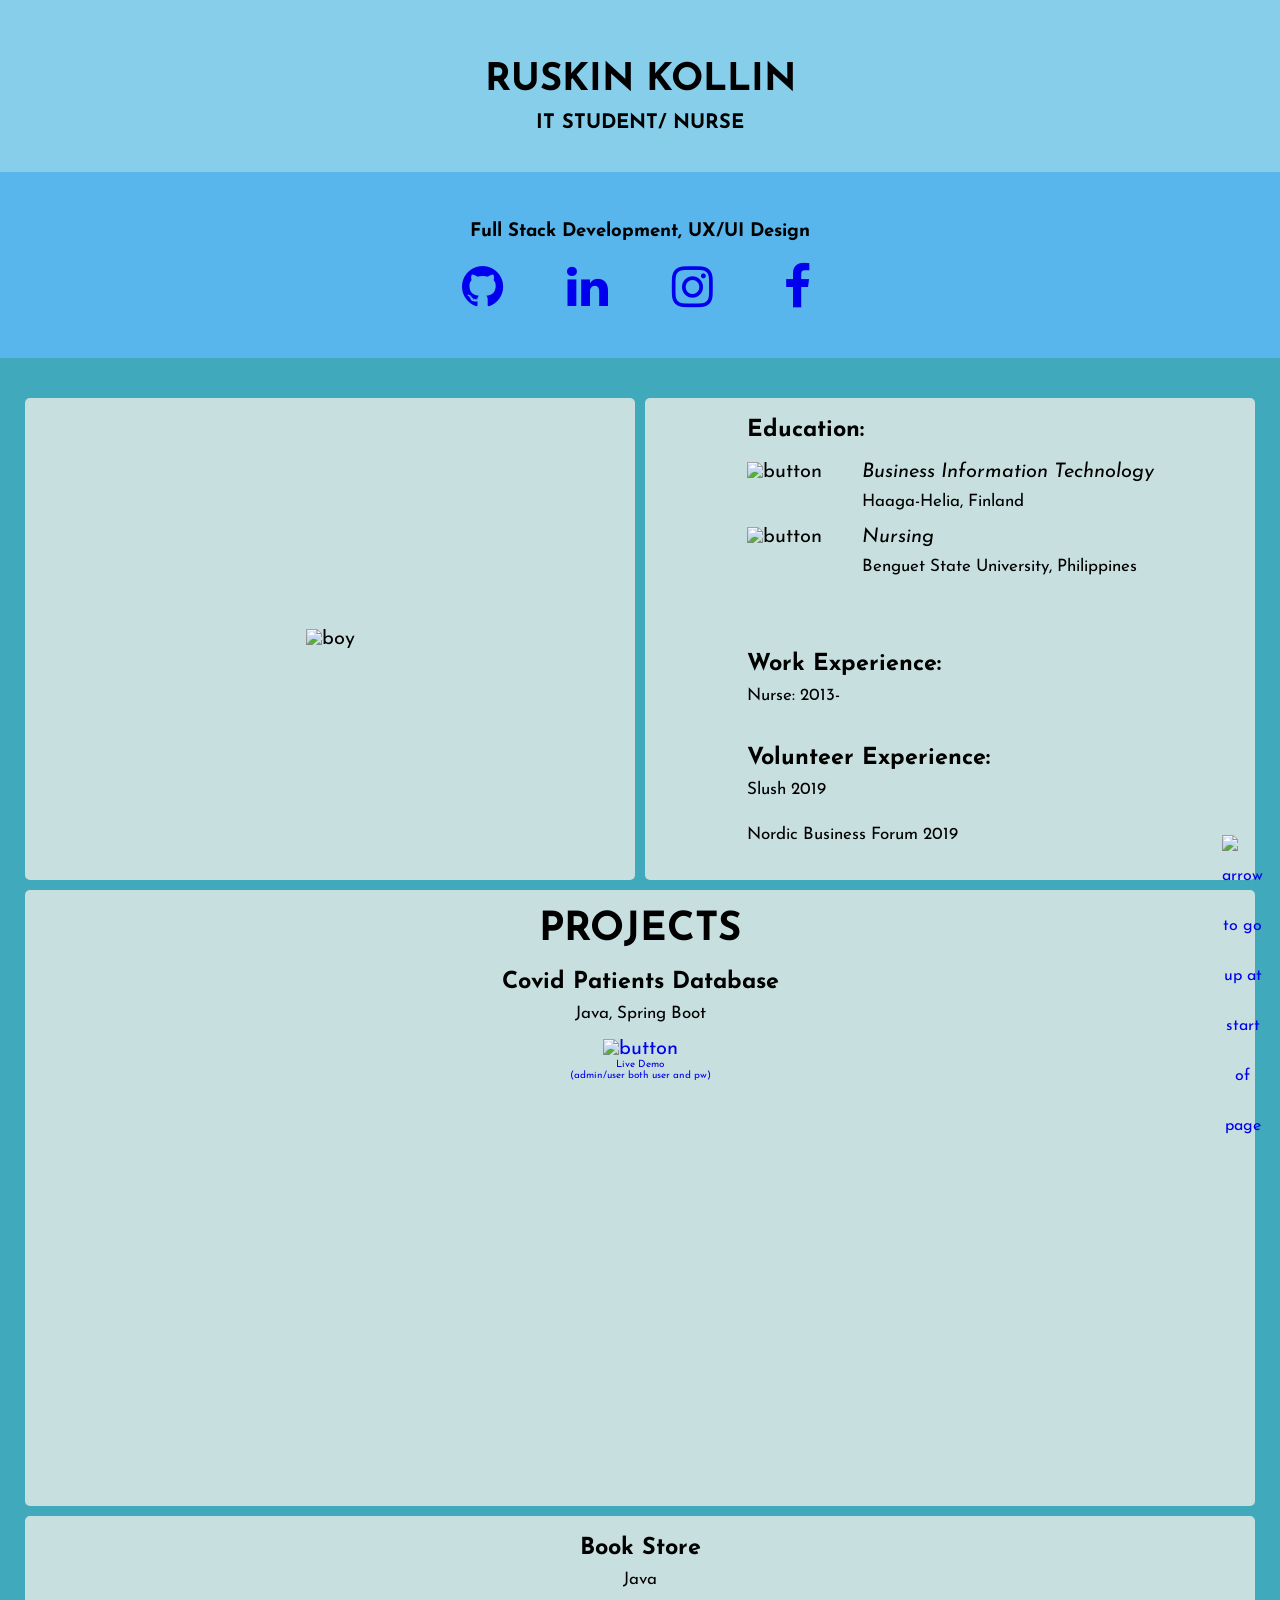
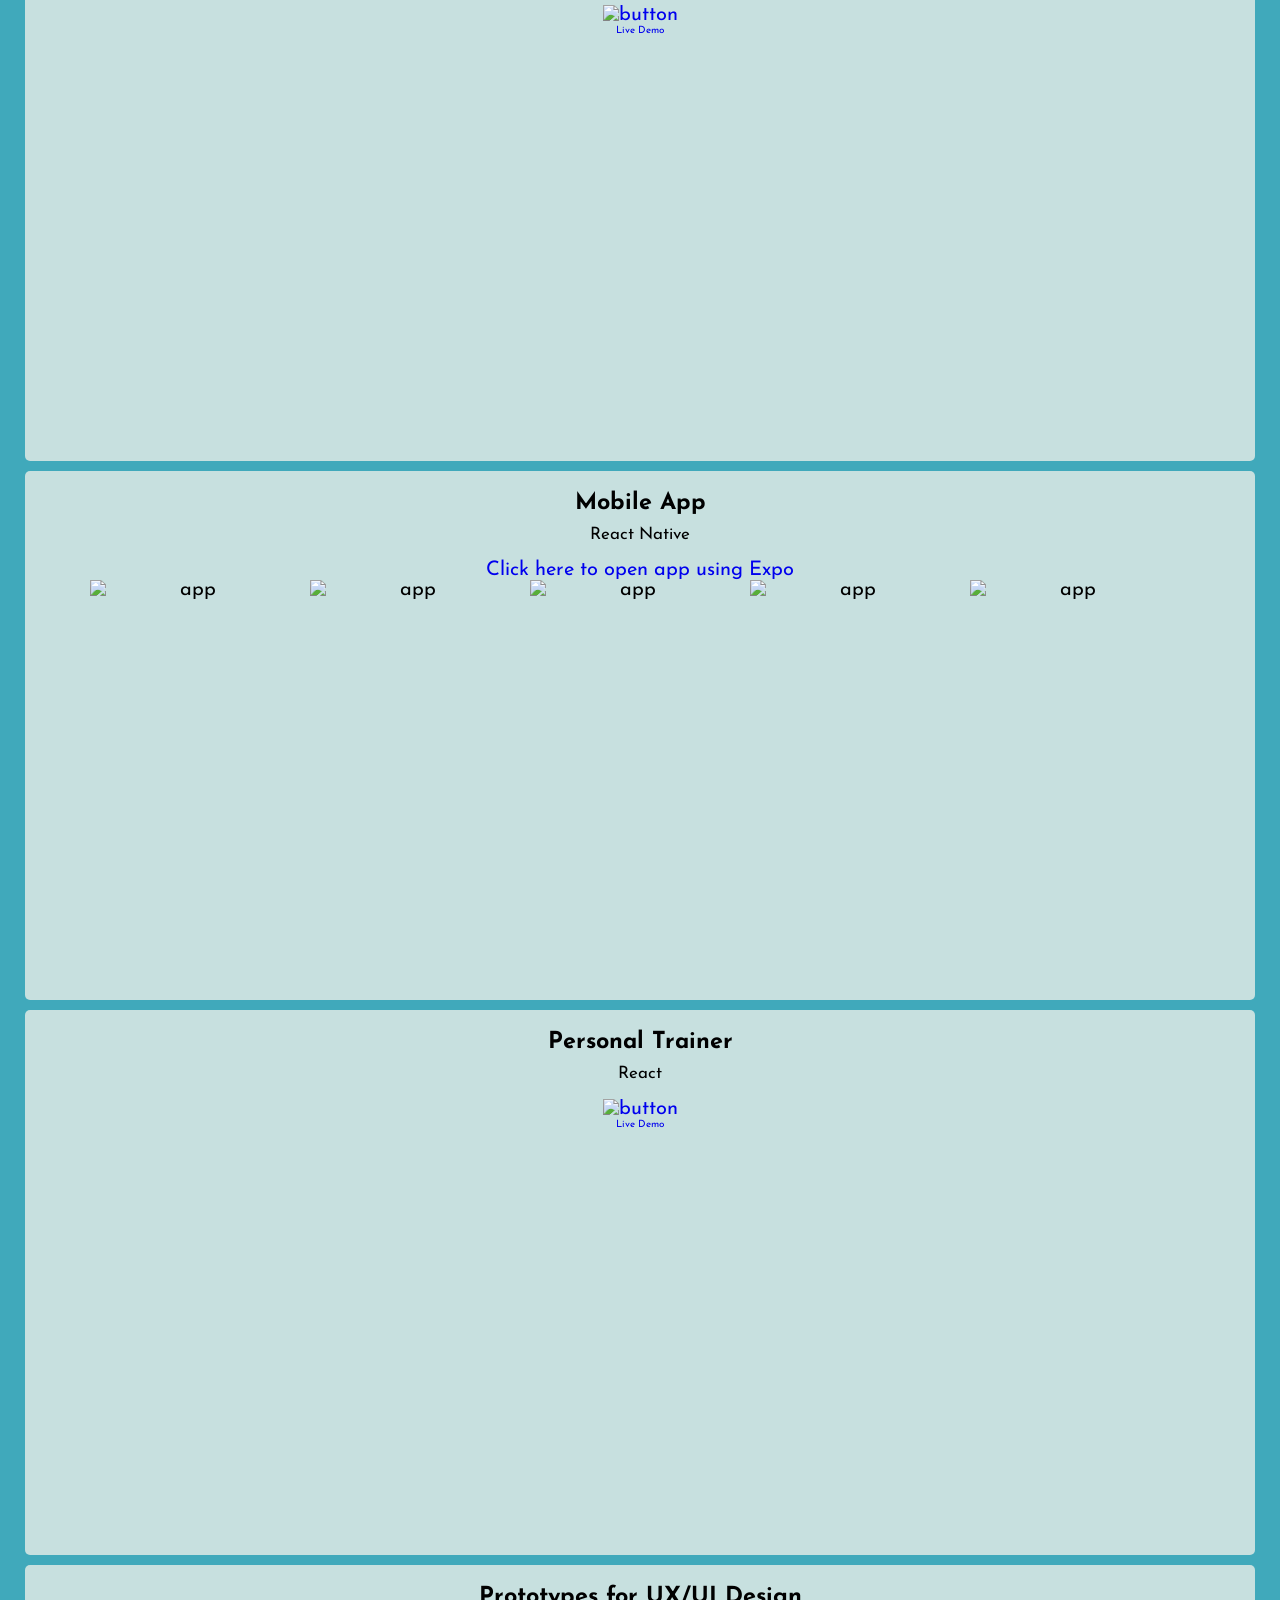
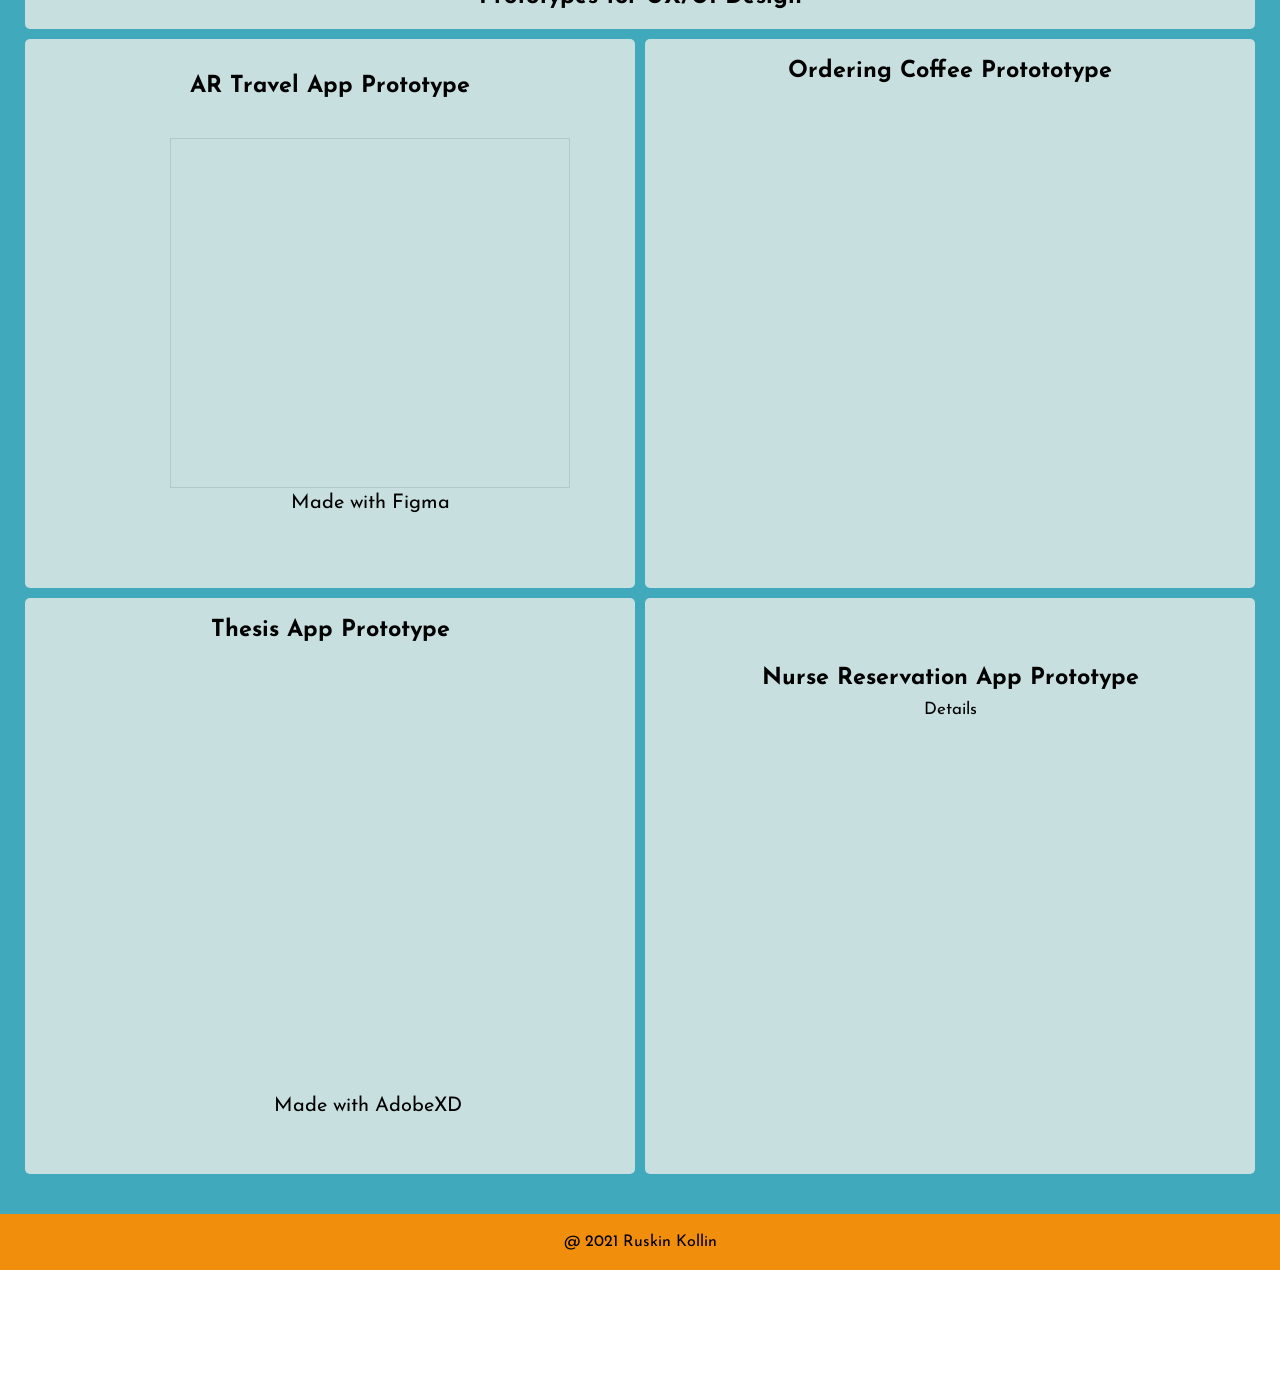
==== index.html @ a79ca970 "changes" ====
<!DOCTYPE html>
<html lang="en">

<head>
  <title>Portfolio</title>
  <meta charset="UTF-8">
  <meta name="viewport" content="width=device-width, initial-scale=1.0">
  <link href="portfolio.css" rel="stylesheet" type="text/css" />
  <link rel="stylesheet" href="https://cdnjs.cloudflare.com/ajax/libs/font-awesome/4.7.0/css/font-awesome.min.css">
</head>

<body>
  <div class="mainContainer" id="home">
    <div class="banner_image">
      <div class="banner_content">
        <h1>Ruskin Kollin<br>
          <span>IT Student/ Nurse</span>
        </h1>
      </div>
    </div>
  </div>

  <div class="row">
    <div class="intro">
      <h3>Full Stack Development, UX/UI Design</h3>
      <div class="fonts">
        <a href="https://github.com/ruskollin" target="_blank" rel="noopener noreferrer">
          <i class="fa fa-github fa-20x" title="Github Link"></i></a>
      </div>
      <div class="fonts">
        <a href="https://www.linkedin.com/in/ruskinkollin/" target="_blank" rel="noopener noreferrer">
          <i class="fa fa-linkedin fa-10x" title="LinkedIn Link"></i></a>
      </div>
      <div class="fonts">
        <a href="https://www.instagram.com/niksur/" target="_blank" rel="noopener noreferrer">
          <i class="fa fa-instagram fa-10x" title="Instagram Link"></i></a>
      </div>
      <div class="fonts">
        <a href="https://www.facebook.com/ruskin.kollin/" target="_blank" rel="noopener noreferrer">
          <i class="fa fa-facebook fa-10x" title="Facebook Link"></i></a>
      </div>
    </div>
  </div>



  <div class="bodyContainer">
    <div class="container">



      <!-- 1st div -->
      <div class="box">
        <div class="content">
          <img style="width: 400px" src="boy2.jpg" alt="boy">
        </div>
      </div>

      <!-- 2nd div -->
      <div class="box">
        <div style="text-align: left" class="content">
          <h3>Education:</h3>
          <div style="display: flex; margin-top: 20px">
            <div style="margin-right: 40px">
              <img style="width:70px" src="hhlogo.svg" alt="button">
            </div>
            <div>
              <i>Business Information Technology</i>
              <p>Haaga-Helia, Finland</p>
            </div>
          </div>
          <div style="display: flex; margin-bottom: 60px;">
            <div style="margin-right: 40px">
              <img style="width:70px" src="bsulogo.png" alt="button">
            </div>
            <div>
              <i>Nursing</i>
              <p>Benguet State University, Philippines</p>
            </div>
          </div>
          <h3>Work Experience:</h3>
          <p>Nurse: 2013-</p>
          <p></p>
          <h3>Volunteer Experience:</h3>
          <p>Slush 2019</p>
          <p>Nordic Business Forum 2019</p>
        </div>
      </div>

      <!-- 3rd div -->
      <div class="box">
        <div class="content">
          <h1>PROJECTS</h1>
          <br />
          <h3>Covid Patients Database </h3>
          <p>Java, Spring Boot</p>
          <figure>
            <a href="https://covidpatients.herokuapp.com/">
              <img style="width:5%; height: 5%" src="button.gif" alt="button">
              <figcaption style="font-size: 10px">Live Demo <br> (admin/user both user and pw)</figcaption>
            </a>
          </figure>

          <video id="vidSize" width="600" height="400" playsinline autoplay muted loop>
            <source src="Patient List.mp4" type="video/mp4">
        </div>
      </div>
      <!-- 4th div -->
      <!-- <div class="box">
            <div class="content">
              <h3>Car Shop</h3>
                <p>Details</p>
            </div>
          </div> -->

      <!-- 5th div -->
      <div class="box">
        <div class="content">
          <h3>Book Store</h3>
          <p>Java</p>
          <figure>
            <a href="https://bookstore-kollin.herokuapp.com/">
              <img style="width:9%; height: 9%" src="button.gif" alt="button">
              <figcaption style="font-size: 10px">Live Demo</figcaption>
            </a>
          </figure>
          <video width="600" height="400" playsinline autoplay muted loop>
            <source src="Booklist.mp4" type="video/mp4">
          </video>
        </div>
      </div>

      <!-- 6th div -->
      <div class="box">
        <div class="content">
          <h3>Mobile App</h3>
          <p>React Native</p>
          <a href="https://expo.io/@ruskollin/air-quality-index-app">Click here to open app using Expo</a>
          <div style="display: flex">
            <img style="width:200px; height: 400px; margin-right: 20px" src="HomePage1.jpg" alt="app">
            <img style="width:200px; height: 400px; margin-right: 20px" src="Favorites.jpg" alt="app">
            <img style="width:200px; height: 400px; margin-right: 20px" src="HomePage2.jpg" alt="app">
            <img style="width:200px; height: 400px; margin-right: 20px" src="Search.jpg" alt="app">
            <img style="width:200px; height: 400px; margin-right: 20px" src="Location.jpg" alt="app">
          </div>
        </div>
      </div>

      <!-- 7th div -->
      <div class="box">
        <div class="content">
          <h3>Personal Trainer</h3>
          <p>React</p>
          <figure>
            <a href="https://gymtraining.herokuapp.com/">
              <img style="width:6%; height: 6%" src="button.gif" alt="button">
              <figcaption style="font-size: 10px">Live Demo</figcaption>
            </a>
          </figure>
          <video width="800" height="400" playsinline autoplay muted loop>
            <source src="GymTraining.mp4" type="video/mp4">
          </video>
        </div>
      </div>

      <!-- 8 -->
      <div class="box">
        <div class="content">
          <h3>Prototypes for UX/UI Design</h3>
        </div>
      </div>

      <!-- 8 -->
      <div class="box">
        <div class="content">
          <h3>AR Travel App Prototype</h3>
          <div class="block">
            <div class="child">
              <figure>
                <iframe style="border: 1px solid rgba(0, 0, 0, 0.1);" width="400" height="350"
                  src="https://www.figma.com/embed?embed_host=share&url=https%3A%2F%2Fwww.figma.com%2Fproto%2FPbHh7mIb3zvXwPvwA0sceT%2FAR-app%3Fnode-id%3D166%253A123%26viewport%3D-6605%252C3367%252C0.9336543679237366%26scaling%3Dscale-down"
                  allowfullscreen></iframe>
                <figcaption>Made with Figma</figcaption>
              </figure>
            </div>
          </div>
        </div>
      </div>

      <!-- 9 -->
      <div class="box">
        <div class="content">
          <h3>Ordering Coffee Protototype</h3>
          <div class="block">
            <div class="child">
              <figure>
                <iframe src="https://marvelapp.com/4e49e8h?emb=1&iosapp=false&frameless=false" width="400" height="400"
                  allowTransparency="true" frameborder="0"></iframe>
              </figure>
            </div>
          </div>
        </div>
      </div>

      <!-- 10 -->
      <div class="box">
        <div class="content">
          <h3>Thesis App Prototype</h3>
          <div class="block">
            <div class="child">
              <figure>
                <iframe width="375" height="412"
                  src="https://xd.adobe.com/embed/da83b2c5-ec9d-42de-b428-99643cfb1c7b-8fd0/?fullscreen" frameborder="0"
                  allowfullscreen></iframe>
                <figcaption>Made with AdobeXD</figcaption>
              </figure>
            </div>
          </div>
        </div>
      </div>

      <!-- 11 -->
      <div class="box">
        <div class="content">
          <h3>Nurse Reservation App Prototype</h3>
          <p>Details</p>
          <div class="child">
            <figure>
              <iframe src="https://marvelapp.com/4d0aif1?emb=1&iosapp=false&frameless=false" width="400" height="300"
                allowTransparency="true" frameborder="0"></iframe>
            </figure>
          </div>
        </div>
      </div>
    </div>
  </div>
  </div>
  </div>

  <div class="footer">
    <a href="#">@ 2021 Ruskin Kollin</a>
  </div>

  <div class="arrow">
    <a href="#home"><img src="up.png" title="Go up!" alt="arrow to go up at start of page"></a>
  </div>

</body>

</html>
---- portfolio.css ----
@import url('https://fonts.googleapis.com/css2?family=Allura&family=Josefin+Sans:wght@500&display=swap');

html {
  scroll-behavior: smooth;
}

*{
  margin: 0;
  padding: 0;
  box-sizing: border-box;
  outline: none;
  list-style:none;
  text-decoration: none;
  font-family: 'Josefin Sans', sans-serif;
}

p{
  margin-bottom: 15px;
  font-size: 17px;
  line-height: 20px;
  color: black;
  padding-top: 10px;
}

.mainContainer{
  position: relative;
}

/* Banner Image */
.banner_image{
  background-color: #87CEEB;
  margin-top: -10%;  /* Remove when gallery page is done. */
  width: 100%;
  height: 300px;
  display: flex;
  justify-content: center;
  align-items: flex-end;
}

.banner_content{
  text-align: center;
  color: rgb(0, 0, 0);
}

.banner_content h1{
  font-size: 38px;
  text-transform: uppercase;
  line-height: 38px;
  margin-bottom: 30px;
  transition: 2s;
}

.banner_content h1 span{
  color: #000000;
  font-size: 20px;
  transition: 2s;
}

.fonts {
  margin-top: 2%;
  margin-bottom: -20%;
  display: inline-block;
  width: 100px;
  height: 100px;
  justify-content: space-between;
  font-size: 300%;
}

.fonts:hover {
   transform: scale(1.5);
}


.row {
  padding: 50px 100px;
  background: #58b6ec;
}

/* Introduction */
.intro {
  flex: 100%;
  text-align: center;
}

.bodyContainer{
  display: flex;
  justify-content: center;
  align-self: center;
  min-height: 100vh;
  background-color: #40a9bb;
  /* background: url(summer.jpg) no-repeat fixed center; */
}

.container{
  position: relative;
  max-width: 100%;
  display: grid;
  grid-template-columns: repeat(auto-fill, minmax(300px, 1fr));
  grid-template-rows: minmax(100px, auto);
  margin: 40px;
  grid-auto-flow: dense;
  grid-gap: 10px;
}

.container .box{
  background: #c7e0df;
  padding: 20px;
  display: grid;
  font-size: 20px;
  place-items: center;
  text-align: center;
  transition: 0.5s;
  border-radius: 5px;
}


.container .box:hover{
  background: #ffddd3; 
}

.container .box:nth-child(1){
  grid-column: span 2;
  grid-row: span 1;
}

.container .box:nth-child(2){
  grid-column: span 2;
  grid-row: span 1;
}

.container .box:nth-child(3){
  grid-column: span 4;
  grid-row: span 1;
}

.container .box:nth-child(4){
  grid-column: span 4;
  grid-row: span 1;
}

.container .box:nth-child(5){
  grid-column: span 4;
  grid-row: span 1;
}


.container .box:nth-child(6){
  grid-column: span 4;
  grid-row: span 1;
}

.container .box:nth-child(7){
  grid-column: span 4;
  grid-row: span 1;
}
.container .box:nth-child(8){
  grid-column: span 2;
  grid-row: span 2;
}
.container .box:nth-child(9){
  grid-column: span 2;
  grid-row: span 2;
}

.container .box:nth-child(10){
  grid-column: span 2;
  grid-row: span 2;
}

.container .box:nth-child(11){
  grid-column: span 2;
  grid-row: span 2;
}

/* Footer */
.footer {
  width: 100%;
  padding: 20px;
  text-align: center;
  background-color: #f18e0c;
  /* background: url("summer.jpg") no-repeat top center; */
  background-size: cover;
}

.footer a{
  color: #000000;
}

/* Arrow */
.arrow{
  position: fixed;
  bottom: 25px;
  right: 18px;
  width: 40px;
  height: 40px;
  line-height: 50px;
  text-align: center;
  cursor: pointer;
}

.arrow img{
  width: 50px;
  height: 50px;
  z-index: 1;
  animation: rotation 2s infinite linear;
}

.arrow :hover{
  animation: paused;
}

@keyframes rotation {
  from {
    transform: rotate(0deg);
  }
  to {
    transform: rotate(359deg);
  }
}


.block {
  display: flex;
  flex-direction: row;
}

.child {
  flex: 1 0 15%;
  margin: 10%;
}

@media (max-width: 991px){
  .navbar{
      height: auto;
      flex-direction: column;
  }

  .navbar ul{
      flex-direction: column;
      text-align: center;
      margin-top: 15px;
  }

  .navbar ul li{
      margin-bottom: 5px;
  }

  .navbar .navbarItem ul li a{
      font-size: 23px;
  }

  .banner_image{
      height: 400px;
  }

  .banner_content{
      margin-top: 25px;
  }

  .row{
      padding: 20px 10px;
  }

  .container{
    grid-template-columns: minmax(auto, 1fr);
    grid-template-rows: minmax(auto, auto);
  }

  .container .box{
    grid-column: unset !important;
    grid-row: unset !important;
  }

/* Responsive layout - makes the two columns/boxes stack on top of each other instead of next to each other, on small screens */
@media (max-width: 600px) {
  * {
    width: 100%;
    height: auto;
  }

  img {
    width: 20%;
  }

  .banner_content{
    height: 100px;
    margin-top: -20px;
  }

  .mainContainer{
    margin-top: -250px;
  }
}
}
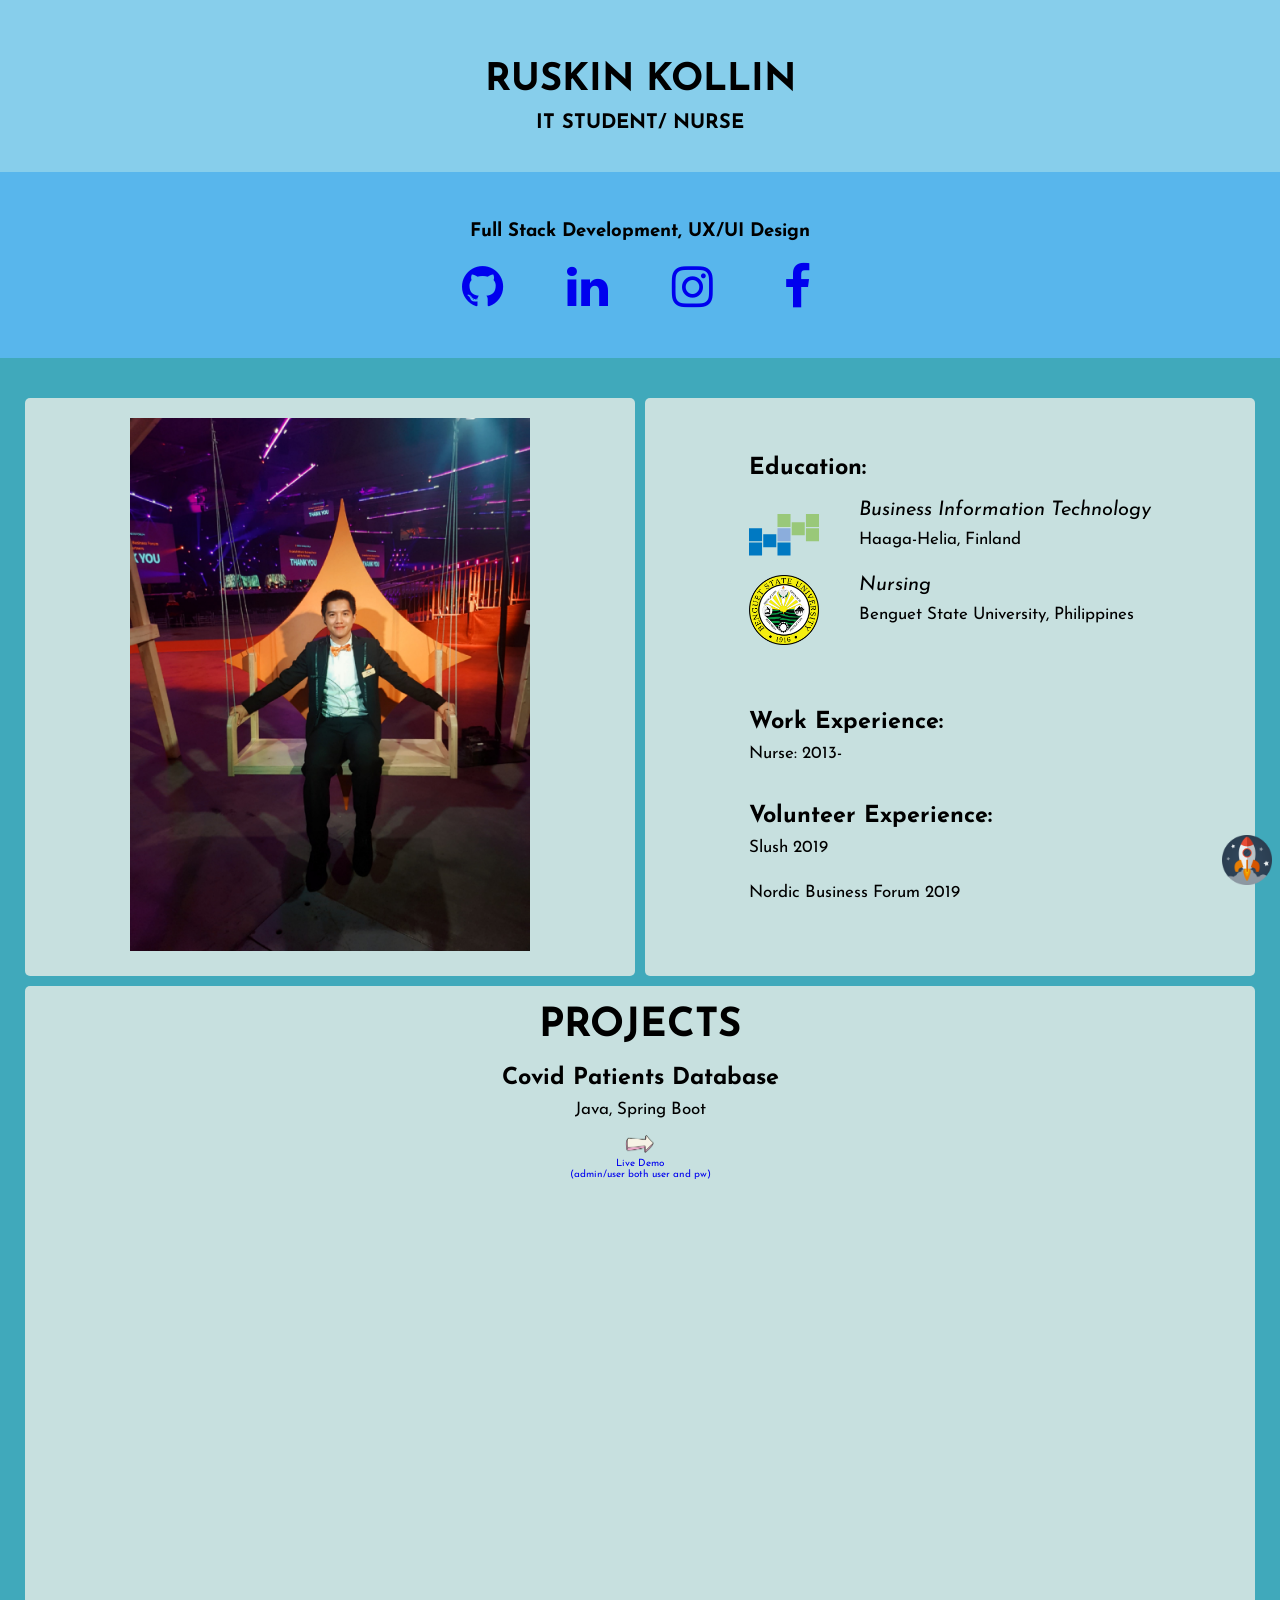
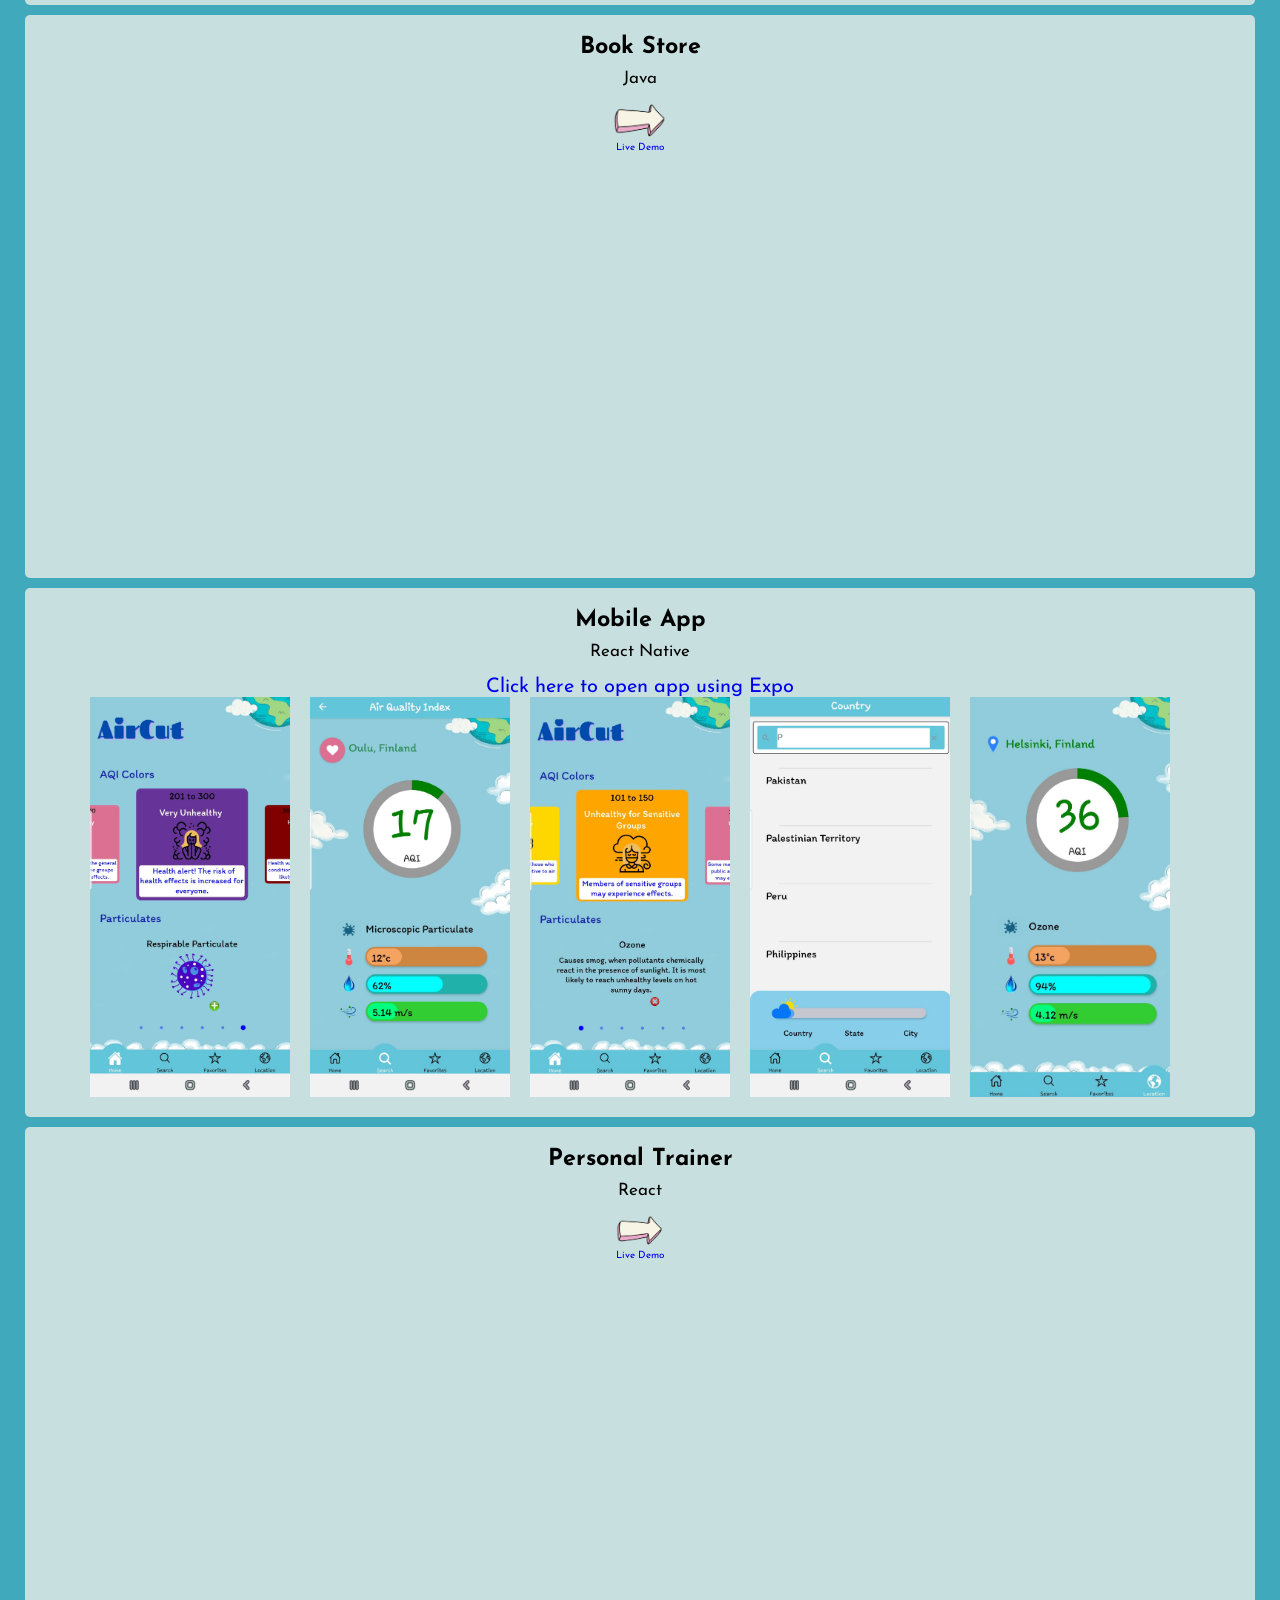
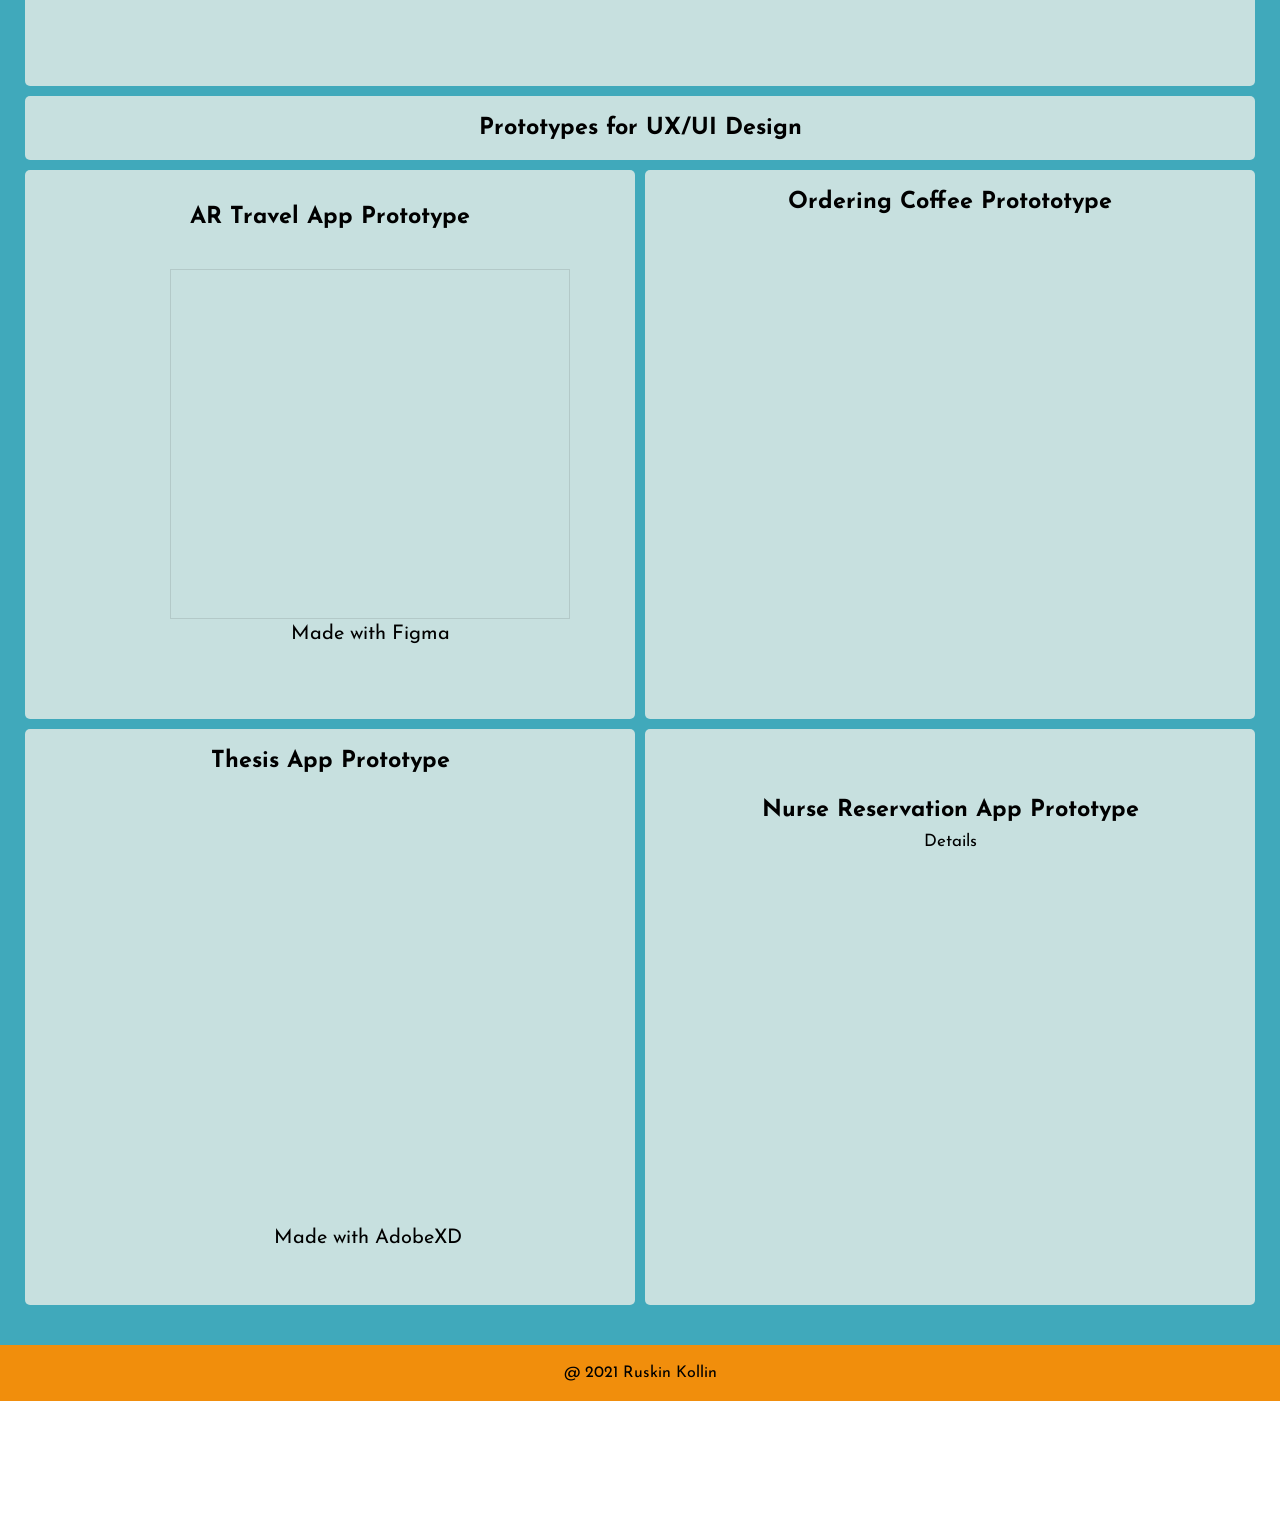
==== commit f47bf595: "responsive images" ====
--- a/index.html
+++ b/index.html
@@ -42,17 +42,13 @@
     </div>
   </div>
 
-
-
   <div class="bodyContainer">
     <div class="container">
 
-
-
       <!-- 1st div -->
       <div class="box">
         <div class="content">
-          <img style="width: 400px" src="boy2.jpg" alt="boy">
+          <img style="width: 400px" src="./images/boy2.jpg" alt="boy">
         </div>
       </div>
 
@@ -62,7 +58,7 @@
           <h3>Education:</h3>
           <div style="display: flex; margin-top: 20px">
             <div style="margin-right: 40px">
-              <img style="width:70px" src="hhlogo.svg" alt="button">
+              <img style="width:70px" src="./images/hhlogo.svg" alt="button">
             </div>
             <div>
               <i>Business Information Technology</i>
@@ -71,7 +67,7 @@
           </div>
           <div style="display: flex; margin-bottom: 60px;">
             <div style="margin-right: 40px">
-              <img style="width:70px" src="bsulogo.png" alt="button">
+              <img style="width:70px" src="./images/bsulogo.png" alt="button">
             </div>
             <div>
               <i>Nursing</i>
@@ -96,13 +92,13 @@
           <p>Java, Spring Boot</p>
           <figure>
             <a href="https://covidpatients.herokuapp.com/">
-              <img style="width:5%; height: 5%" src="button.gif" alt="button">
+              <img style="width:5%; height: 5%" src="./images/button.gif" alt="button">
               <figcaption style="font-size: 10px">Live Demo <br> (admin/user both user and pw)</figcaption>
             </a>
           </figure>
 
           <video id="vidSize" width="600" height="400" playsinline autoplay muted loop>
-            <source src="Patient List.mp4" type="video/mp4">
+            <source src="./images/Patient List.mp4" type="video/mp4">
         </div>
       </div>
       <!-- 4th div -->
@@ -120,12 +116,12 @@
           <p>Java</p>
           <figure>
             <a href="https://bookstore-kollin.herokuapp.com/">
-              <img style="width:9%; height: 9%" src="button.gif" alt="button">
+              <img style="width:9%; height: 9%" src="./images/button.gif" alt="button">
               <figcaption style="font-size: 10px">Live Demo</figcaption>
             </a>
           </figure>
           <video width="600" height="400" playsinline autoplay muted loop>
-            <source src="Booklist.mp4" type="video/mp4">
+            <source src="./images/Booklist.mp4" type="video/mp4">
           </video>
         </div>
       </div>
@@ -136,12 +132,12 @@
           <h3>Mobile App</h3>
           <p>React Native</p>
           <a href="https://expo.io/@ruskollin/air-quality-index-app">Click here to open app using Expo</a>
-          <div style="display: flex">
-            <img style="width:200px; height: 400px; margin-right: 20px" src="HomePage1.jpg" alt="app">
-            <img style="width:200px; height: 400px; margin-right: 20px" src="Favorites.jpg" alt="app">
-            <img style="width:200px; height: 400px; margin-right: 20px" src="HomePage2.jpg" alt="app">
-            <img style="width:200px; height: 400px; margin-right: 20px" src="Search.jpg" alt="app">
-            <img style="width:200px; height: 400px; margin-right: 20px" src="Location.jpg" alt="app">
+          <div class ="mobile" style="display: flex">
+            <img style="width:200px; height: 400px; margin-right: 20px" src="./images/HomePage1.jpg" alt="app">
+            <img style="width:200px; height: 400px; margin-right: 20px" src="./images/Favorites.jpg" alt="app">
+            <img style="width:200px; height: 400px; margin-right: 20px" src="./images/HomePage2.jpg" alt="app">
+            <img style="width:200px; height: 400px; margin-right: 20px" src="./images/Search.jpg" alt="app">
+            <img style="width:200px; height: 400px; margin-right: 20px" src="./images/Location.jpg" alt="app">
           </div>
         </div>
       </div>
@@ -153,12 +149,12 @@
           <p>React</p>
           <figure>
             <a href="https://gymtraining.herokuapp.com/">
-              <img style="width:6%; height: 6%" src="button.gif" alt="button">
+              <img style="width:6%; height: 6%" src="./images/button.gif" alt="button">
               <figcaption style="font-size: 10px">Live Demo</figcaption>
             </a>
           </figure>
           <video width="800" height="400" playsinline autoplay muted loop>
-            <source src="GymTraining.mp4" type="video/mp4">
+            <source src="./images/GymTraining.mp4" type="video/mp4">
           </video>
         </div>
       </div>
@@ -242,7 +238,7 @@
   </div>
 
   <div class="arrow">
-    <a href="#home"><img src="up.png" title="Go up!" alt="arrow to go up at start of page"></a>
+    <a href="#home"><img src="./images/up.png" title="Go up!" alt="arrow to go up at start of page"></a>
   </div>
 
 </body>
--- a/portfolio.css
+++ b/portfolio.css
@@ -229,7 +229,7 @@
   margin: 10%;
 }
 
-@media (max-width: 991px){
+@media (max-width: 600px){
   .navbar{
       height: auto;
       flex-direction: column;
@@ -271,15 +271,20 @@
     grid-row: unset !important;
   }
 
-/* Responsive layout - makes the two columns/boxes stack on top of each other instead of next to each other, on small screens */
-@media (max-width: 600px) {
   * {
     width: 100%;
     height: auto;
   }
 
   img {
-    width: 20%;
+    display: flex;
+    width: 2%;
+    margin-left: 30px;
+  }
+
+  video {
+    float: left;
+    width: 100%;
   }
 
   .banner_content{
@@ -290,5 +295,24 @@
   .mainContainer{
     margin-top: -250px;
   }
-}
-}
+
+  .fonts {
+    margin-top: 30px;
+  }
+
+
+
+  figure {
+    width: 450px;
+  }
+
+  iframe {
+    height: 500px;
+    width: 300px;
+  }
+
+  .mobile {
+    flex-direction: column;
+  }
+}
+
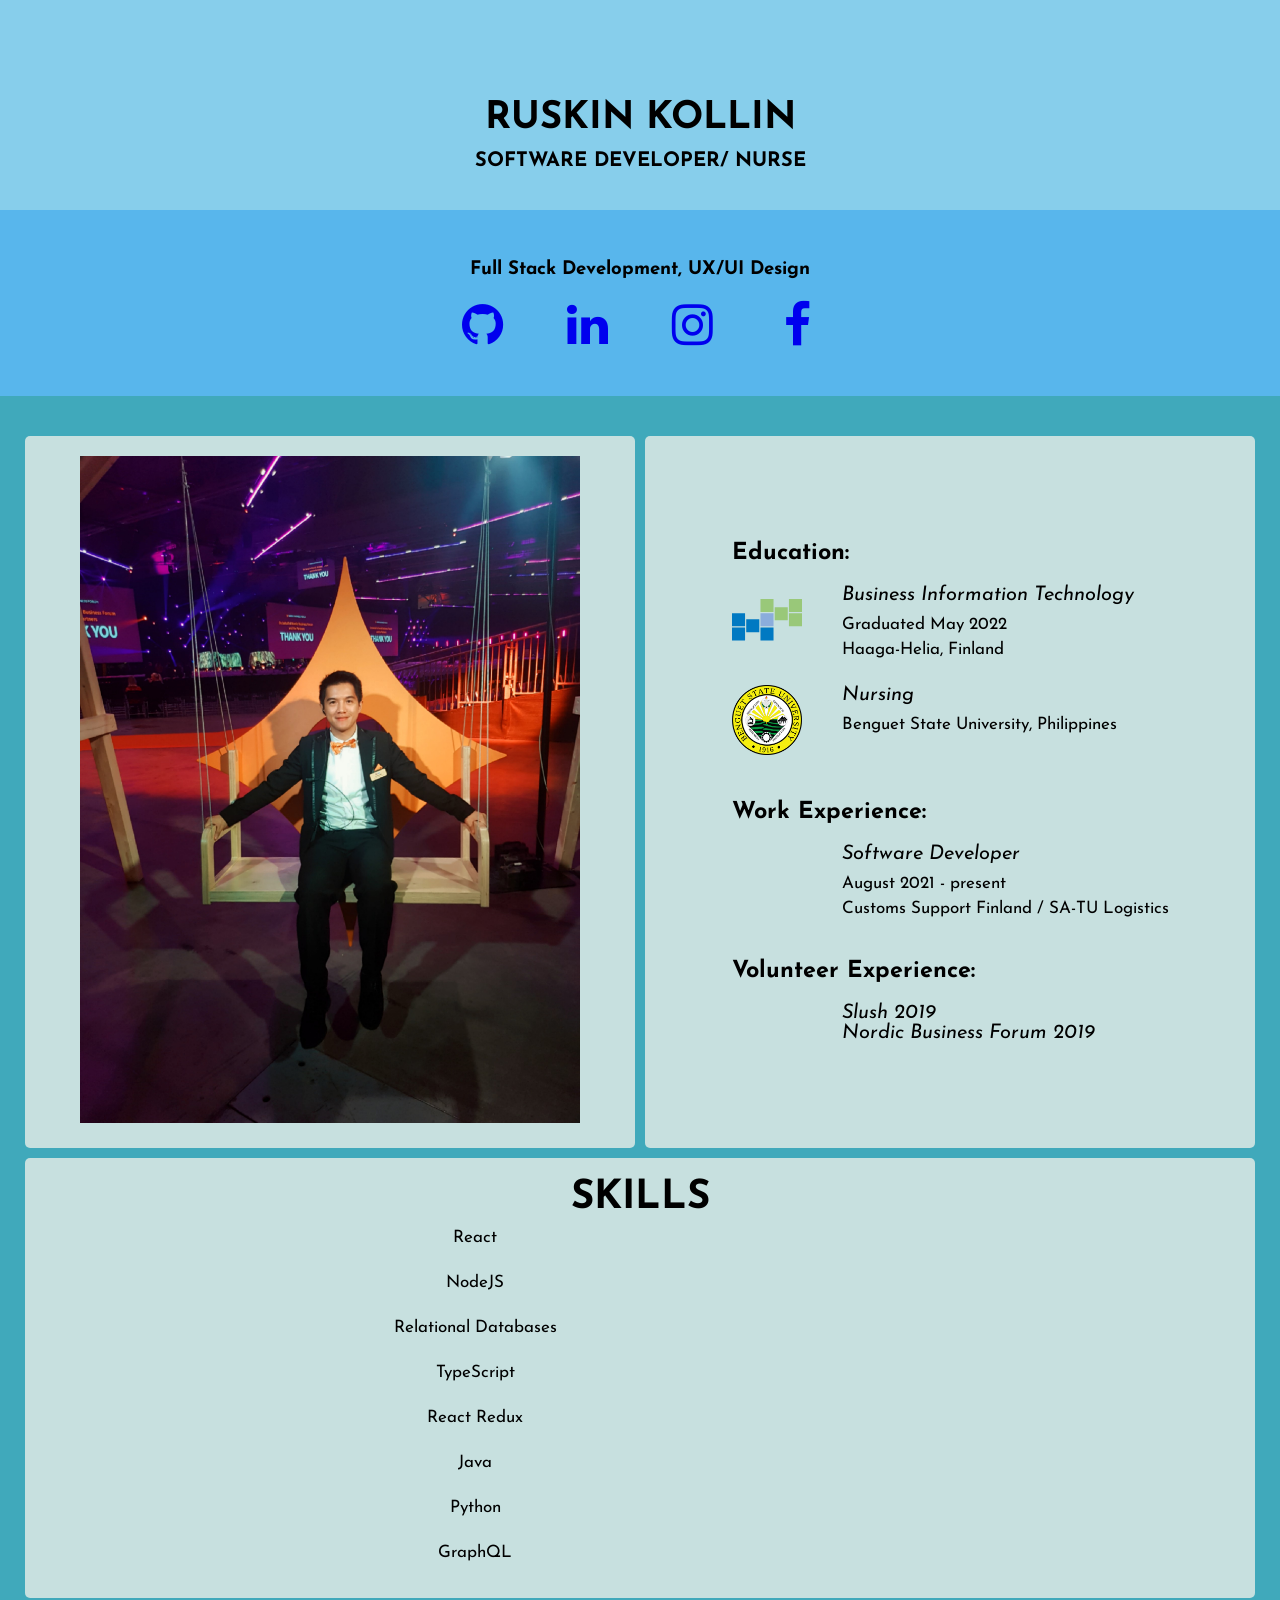
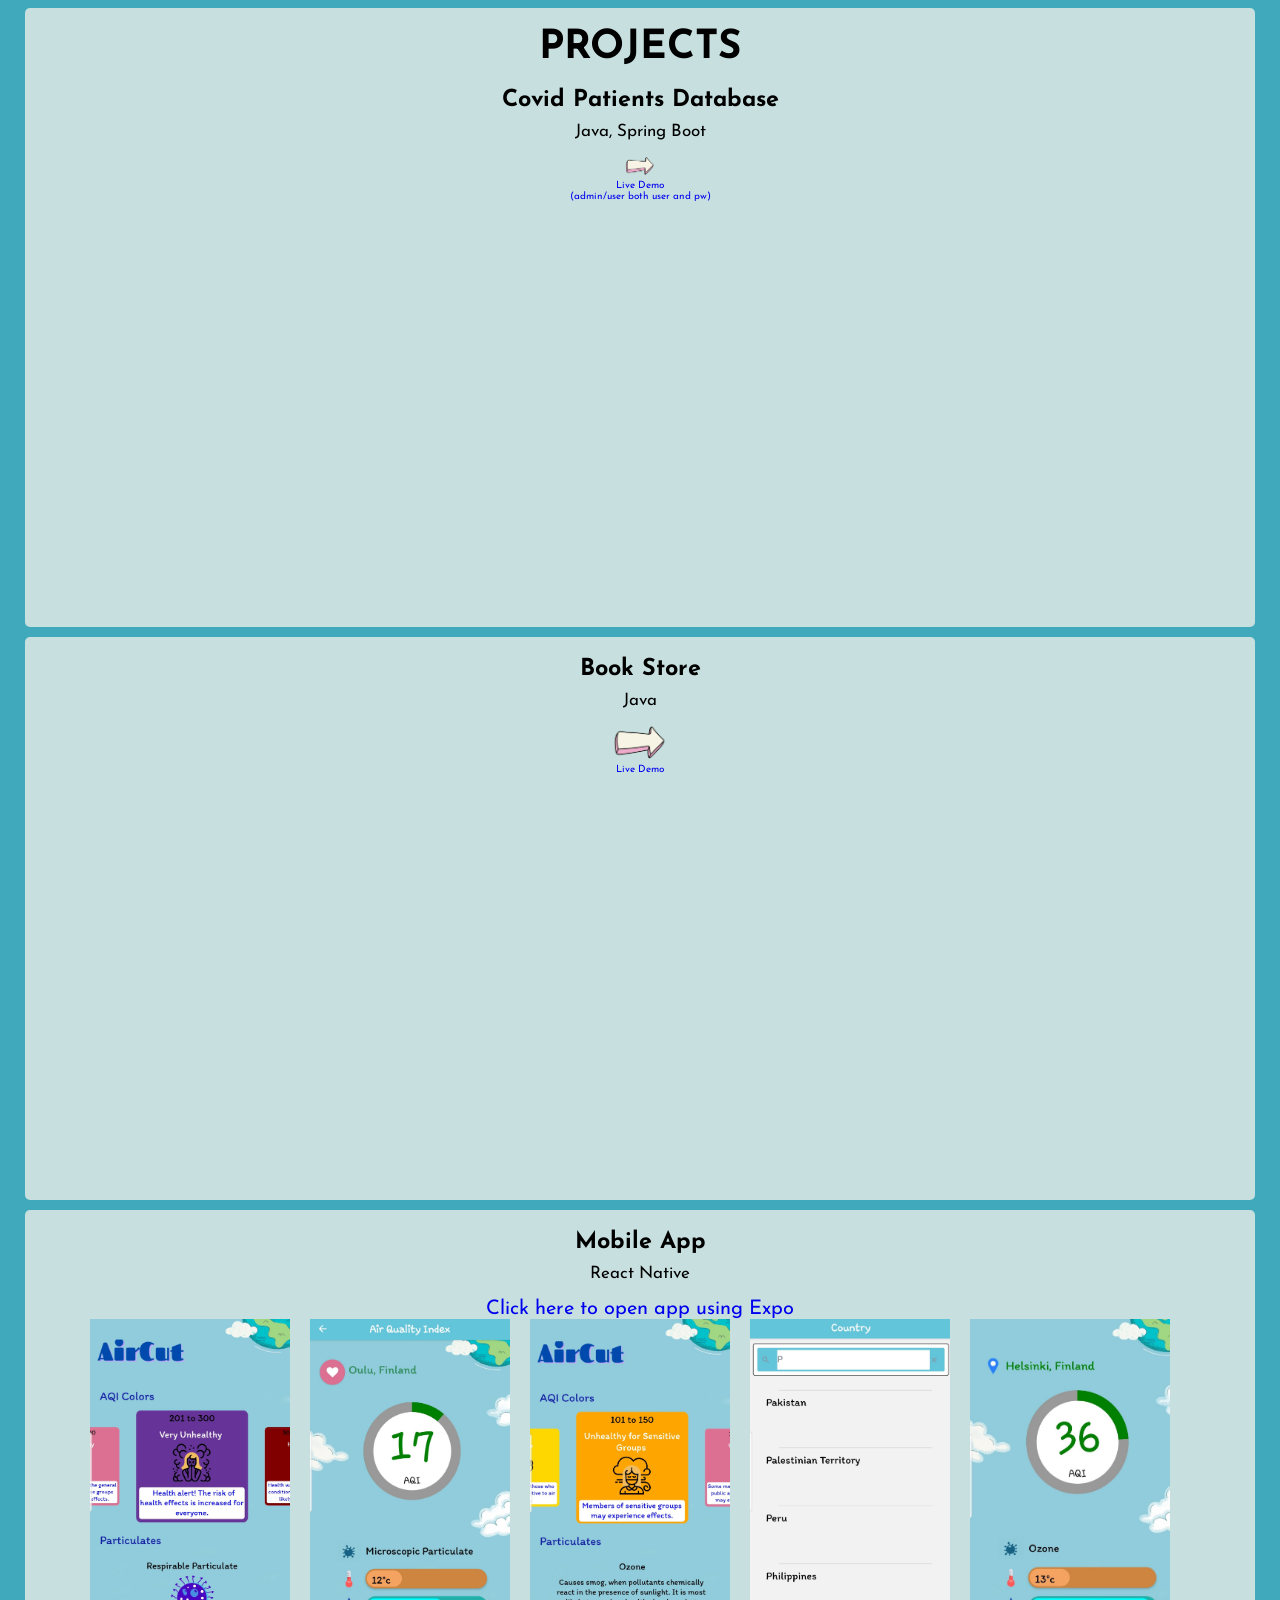
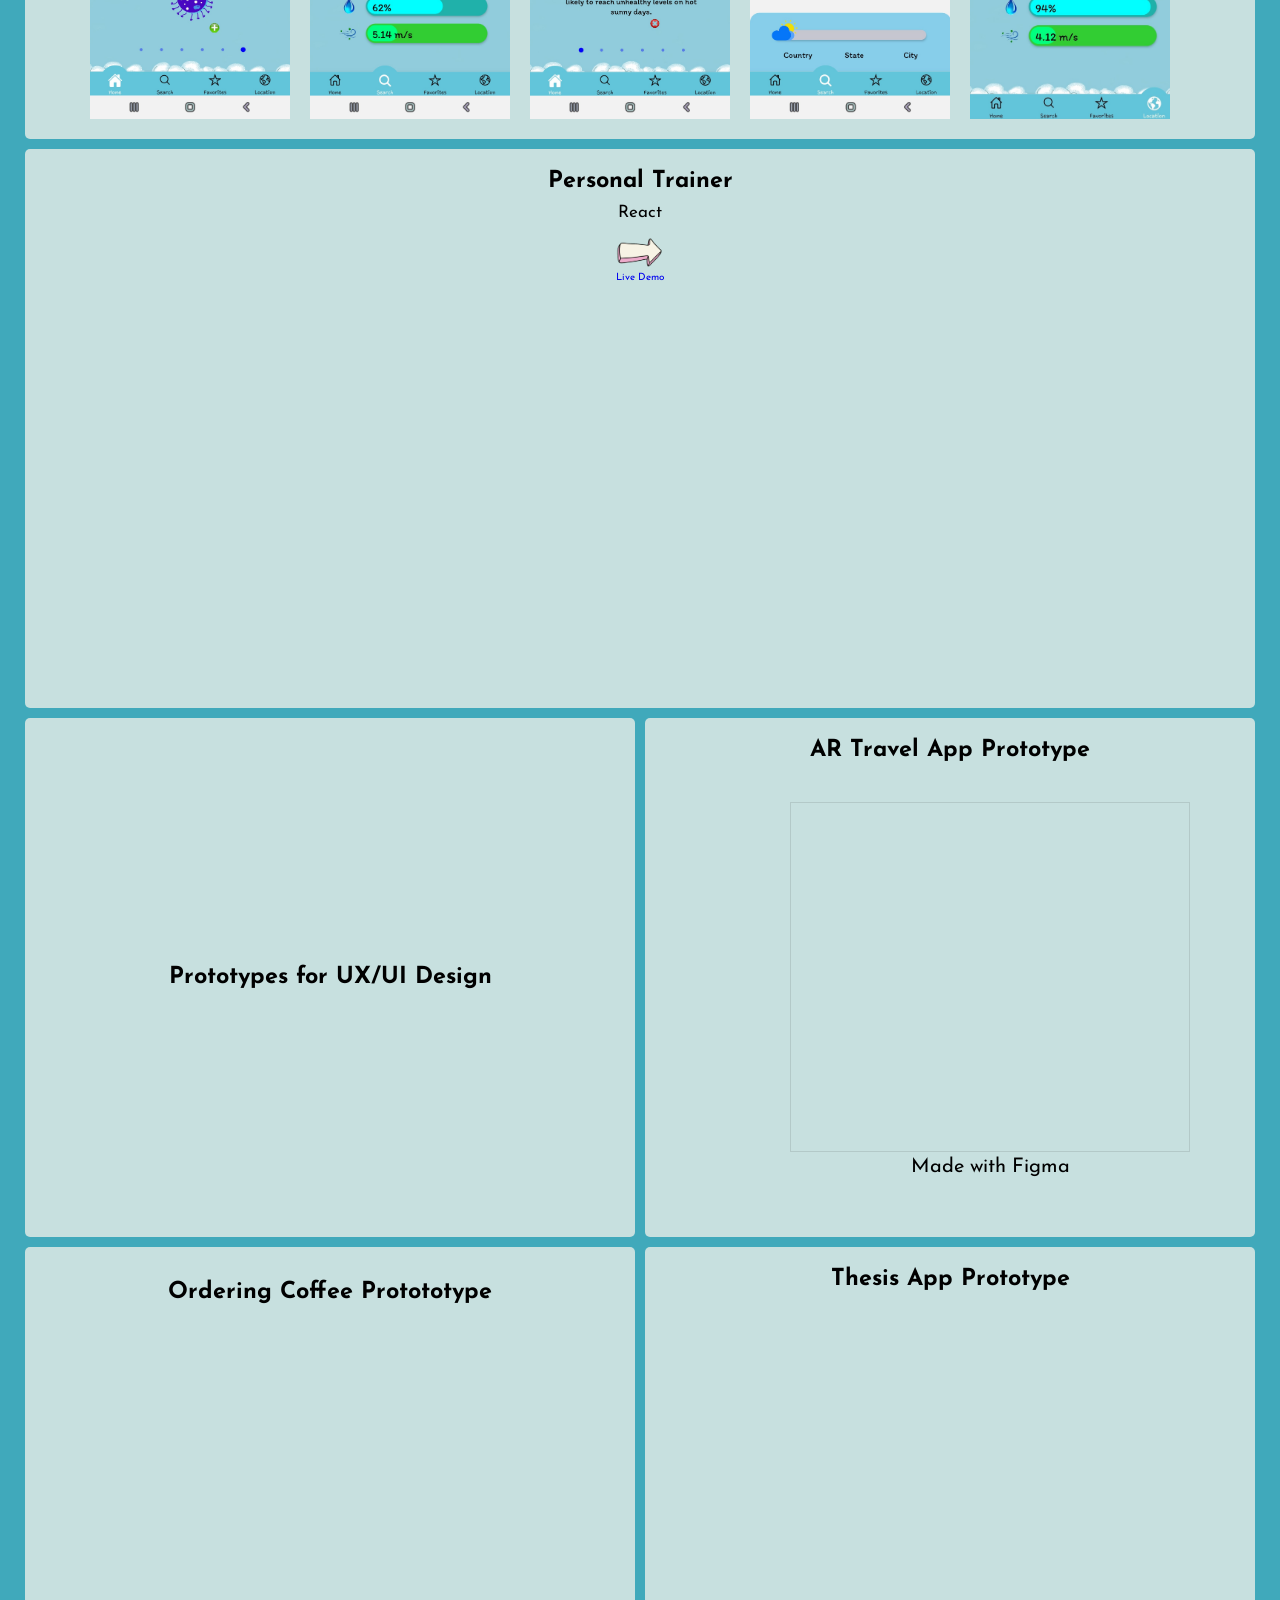
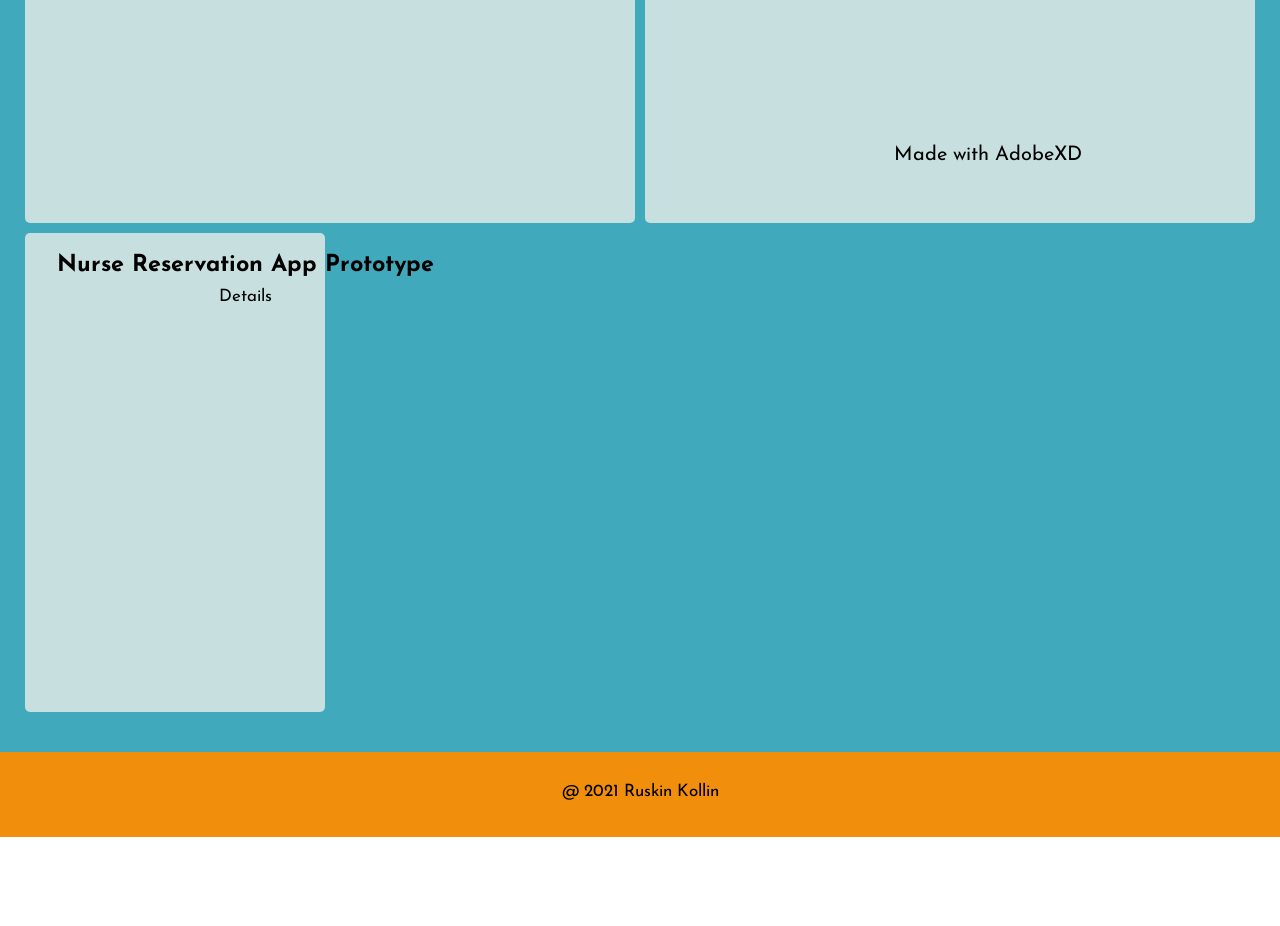
==== commit c4543fb9: "Update" ====
--- a/index.html
+++ b/index.html
@@ -14,7 +14,7 @@
     <div class="banner_image">
       <div class="banner_content">
         <h1>Ruskin Kollin<br>
-          <span>IT Student/ Nurse</span>
+          <span>Software Developer/ Nurse</span>
         </h1>
       </div>
     </div>
@@ -48,7 +48,7 @@
       <!-- 1st div -->
       <div class="box">
         <div class="content">
-          <img style="width: 400px" src="./images/boy2.jpg" alt="boy">
+          <img style="width: 100%; max-width: 500px" src="./images/boy2.jpg" alt="boy">
         </div>
       </div>
 
@@ -58,30 +58,114 @@
           <h3>Education:</h3>
           <div style="display: flex; margin-top: 20px">
             <div style="margin-right: 40px">
-              <img style="width:70px" src="./images/hhlogo.svg" alt="button">
-            </div>
-            <div>
+              <img style="width:70px" src="./images/hhlogo.svg" alt="haaga-helia-logo">
+            </div>
+            <div style="margin-bottom: 10px">
               <i>Business Information Technology</i>
+              <p style="margin-bottom: -5px">Graduated May 2022</p>
               <p>Haaga-Helia, Finland</p>
             </div>
           </div>
-          <div style="display: flex; margin-bottom: 60px;">
+          <div style="display: flex; margin-bottom: 40px;">
             <div style="margin-right: 40px">
-              <img style="width:70px" src="./images/bsulogo.png" alt="button">
+              <img style="width:70px" src="./images/bsulogo.png" alt="benguet-state-university-logo">
             </div>
             <div>
               <i>Nursing</i>
               <p>Benguet State University, Philippines</p>
             </div>
           </div>
-          <h3>Work Experience:</h3>
-          <p>Nurse: 2013-</p>
-          <p></p>
-          <h3>Volunteer Experience:</h3>
-          <p>Slush 2019</p>
-          <p>Nordic Business Forum 2019</p>
-        </div>
-      </div>
+          <h3 style="margin-bottom: 20px">Work Experience:</h3>
+          <div style="display: flex; flex-direction: row;">
+            <div style="margin-right: 40px">
+              <img style="width:70px">
+            </div>
+            <div>
+              <i>Software Developer</i>
+              <p style="margin-bottom: -5px">August 2021 - present</p>
+              <p> Customs Support Finland / SA-TU Logistics<p>
+            </div>
+          </div>
+          <h3 style="margin-bottom: 20px">Volunteer Experience:</h3>
+          <div style="display: flex; flex-direction: row;">
+            <div style="margin-right: 40px">
+              <img style="width:70px">
+            </div>
+            <div>
+              <i>Slush 2019</i>
+              <br>
+              <i>Nordic Business Forum 2019</i>
+            </div>
+          </div>
+        </div>
+      </div>
+
+      <!-- new 3rd div -->
+      <div class="box">
+        <div class="content">
+          <h1>SKILLS</h1>
+          <div>
+            <div style="display: flex; width: 500px; flex-direction: row">
+              <p style="width: 170px">React</p>
+              <div class="progress-bar__container">
+                <div class="progress-bar" style="left: -15%"></div>
+              </div>
+            </div>
+
+            <div style="display: flex; width: 500px; flex-direction: row">
+              <p style="width: 170px">NodeJS</p>
+              <div class="progress-bar__container">
+                <div class="progress-bar" style="left: -15%"></div>
+              </div>
+            </div>
+
+            <div style="display: flex; width: 500px; flex-direction: row">
+              <p style="width: 170px">Relational Databases</p>
+              <div class="progress-bar__container">
+                <div class="progress-bar" style="left: -25%"></div>
+              </div>
+            </div>
+
+            <div style="display: flex; width: 500px; flex-direction: row">
+              <p style="width: 170px">TypeScript</p>
+              <div class="progress-bar__container">
+                <div class="progress-bar" style="left: -45%"></div>
+              </div>
+            </div>
+
+            <div style="display: flex; width: 500px; flex-direction: row">
+              <p style="width: 170px">React Redux</p>
+              <div class="progress-bar__container">
+                <div class="progress-bar" style="left: -45%"></div>
+              </div>
+            </div>
+
+            <div style="display: flex; width: 500px; flex-direction: row">
+              <p style="width: 170px">Java</p>
+              <div class="progress-bar__container">
+                <div class="progress-bar" style="left: -60%"></div>
+              </div>
+            </div>
+
+            <div style="display: flex; width: 500px; flex-direction: row">
+              <p style="width: 170px">Python</p>
+              <div class="progress-bar__container">
+                <div class="progress-bar" style="left: -80%"></div>
+              </div>
+            </div>
+
+            <div style="display: flex; width: 500px; flex-direction: row">
+              <p style="width: 170px">GraphQL</p>
+              <div class="progress-bar__container">
+                <div class="progress-bar" style="left: -80%"></div>
+              </div>
+            </div>
+
+
+          </div>
+        </div>
+      </div>
+
 
       <!-- 3rd div -->
       <div class="box">
@@ -132,7 +216,7 @@
           <h3>Mobile App</h3>
           <p>React Native</p>
           <a href="https://expo.io/@ruskollin/air-quality-index-app">Click here to open app using Expo</a>
-          <div class ="mobile" style="display: flex">
+          <div class="mobile" style="display: flex; flex-wrap: wrap">
             <img style="width:200px; height: 400px; margin-right: 20px" src="./images/HomePage1.jpg" alt="app">
             <img style="width:200px; height: 400px; margin-right: 20px" src="./images/Favorites.jpg" alt="app">
             <img style="width:200px; height: 400px; margin-right: 20px" src="./images/HomePage2.jpg" alt="app">
@@ -189,10 +273,10 @@
           <h3>Ordering Coffee Protototype</h3>
           <div class="block">
             <div class="child">
-              <figure>
+              <figure">
                 <iframe src="https://marvelapp.com/4e49e8h?emb=1&iosapp=false&frameless=false" width="400" height="400"
                   allowTransparency="true" frameborder="0"></iframe>
-              </figure>
+                </figure>
             </div>
           </div>
         </div>
@@ -234,12 +318,12 @@
   </div>
 
   <div class="footer">
-    <a href="#">@ 2021 Ruskin Kollin</a>
-  </div>
-
-  <div class="arrow">
+    <p>@ 2021 Ruskin Kollin</p>
+  </div>
+
+  <!-- <div class="arrow">
     <a href="#home"><img src="./images/up.png" title="Go up!" alt="arrow to go up at start of page"></a>
-  </div>
+  </div> -->
 
 </body>
 
--- a/portfolio.css
+++ b/portfolio.css
@@ -29,7 +29,7 @@
 /* Banner Image */
 .banner_image{
   background-color: #87CEEB;
-  margin-top: -10%;  /* Remove when gallery page is done. */
+  margin-top: -7%;  /* Remove when gallery page is done. */
   width: 100%;
   height: 300px;
   display: flex;
